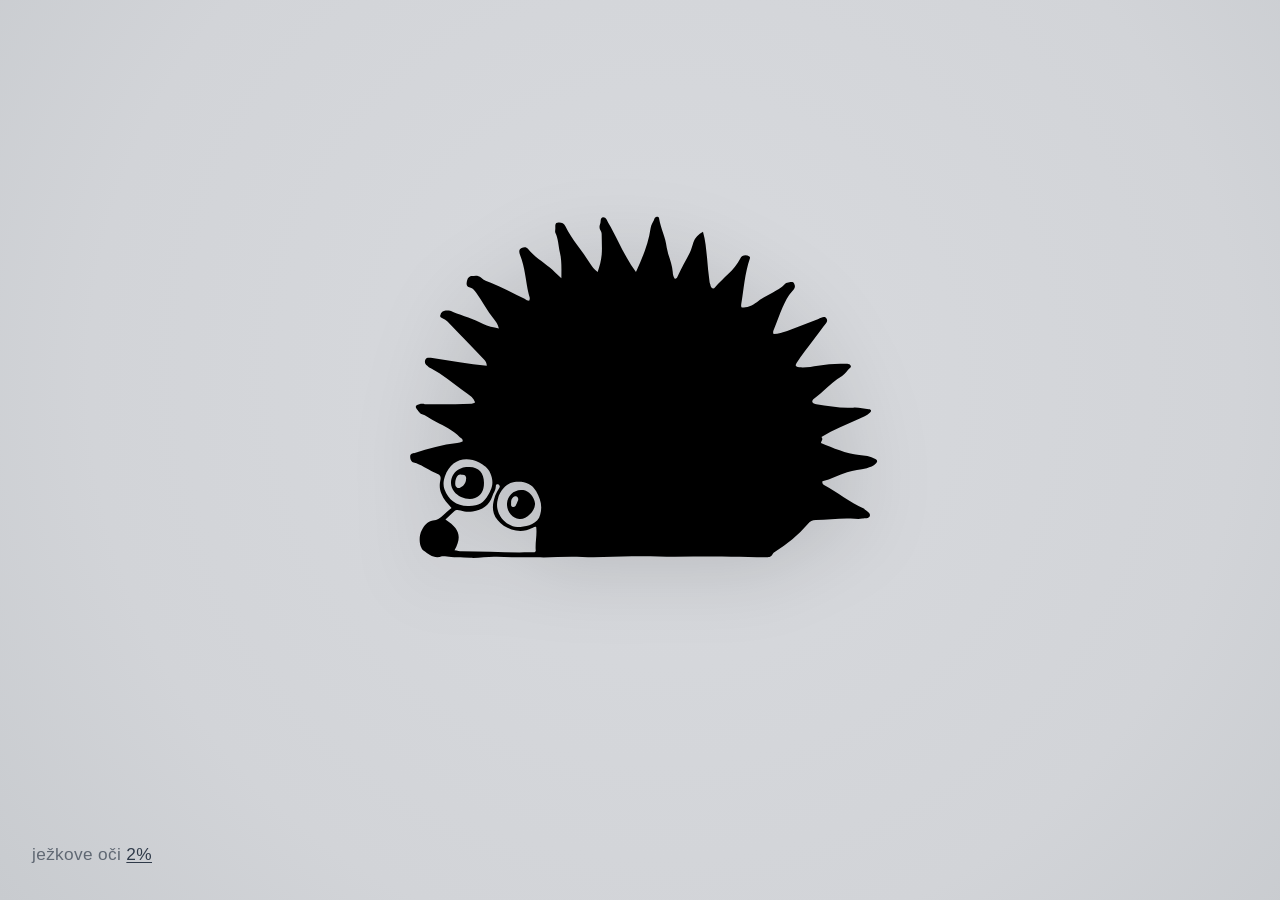
==== index.html @ 35e92e1d "Initial static hedgehog site with README" ====
<!doctype html>
<html lang="sk">
  <head>
    <meta charset="UTF-8" />
    <meta name="viewport" content="width=device-width, initial-scale=1.0" />
    <title>OZ Ježkove oči | Komunitná cyklodielňa BANM</title>
    <meta
      name="description"
      content="Sme občianske združenie ktoré prevádzkuje komunitnú cyklodielňu BANM v Bratislave od roku 2014."
    />
    <meta name="robots" content="index, follow" />
    <meta name="theme-color" content="#d8dade" />
    <meta name="application-name" content="OZ Ježkove oči" />
    <meta
      name="keywords"
      content="OZ Ježkove oči, BANM, komunitná cyklodielňa, Bratislava, občianske združenie"
    />
    <meta
      property="og:title"
      content="OZ Ježkove oči | Komunitná cyklodielňa BANM"
    />
    <meta
      property="og:description"
      content="Sme občianske združenie ktoré prevádzkuje komunitnú cyklodielňu BANM v Bratislave od roku 2014."
    />
    <meta property="og:type" content="website" />
    <meta property="og:locale" content="sk_SK" />
    <meta name="twitter:card" content="summary" />
    <meta
      name="twitter:title"
      content="OZ Ježkove oči | Komunitná cyklodielňa BANM"
    />
    <meta
      name="twitter:description"
      content="Sme občianske združenie ktoré prevádzkuje komunitnú cyklodielňu BANM v Bratislave od roku 2014."
    />
    <link rel="icon" type="image/svg+xml" href="./favicon.svg" />
    <link rel="stylesheet" href="./styles.css" />
    <script type="application/ld+json">
      {
        "@context": "https://schema.org",
        "@type": "Organization",
        "name": "OZ Ježkove oči",
        "description": "Sme občianske združenie ktoré prevádzkuje komunitnú cyklodielňu BANM v Bratislave od roku 2014.",
        "foundingDate": "2014",
        "location": {
          "@type": "Place",
          "name": "Bratislava, Slovensko"
        }
      }
    </script>
  </head>
  <body>
    <main class="stage">
      <button
        class="hedgehog"
        id="hedgehog"
        type="button"
        aria-label="Prepnúť svetlý a tmavý režim"
        title="Klikni na ježka pre prepnutie light/dark"
      >
        <img
          class="hedgehog-base"
          src="./jezko_bez_oci.svg"
          alt="Ježko bez očí"
          draggable="false"
        />
        <img
          class="eye eye-left"
          id="left-eye"
          src="./lave-oko.svg"
          alt=""
          aria-hidden="true"
          draggable="false"
        />
        <img
          class="eye eye-right"
          id="right-eye"
          src="./prave-oko.svg"
          alt=""
          aria-hidden="true"
          draggable="false"
        />
      </button>
    </main>

    <p class="caption">
      ježkove oči
      <a
        href="https://drive.google.com/file/d/1SXDClQhnGmANCc_QYqQA6G8SayLOqm3H/view?usp=share_link"
        target="_blank"
        rel="noopener noreferrer"
      >
        2%
      </a>
    </p>

    <script src="./main.js"></script>
  </body>
</html>
---- styles.css ----
:root {
  --bg-a: #d8dade;
  --bg-b: #d2d4d8;
  --bg-c: #c8cbcf;
  --text: #606873;
  --link: #2f3a49;
  --hedgehog-filter: none;
  --hedgehog-shadow: 0 14px 38px rgba(0, 0, 0, 0.12);
}

body.theme-dark {
  --bg-a: #141b23;
  --bg-b: #0f151d;
  --bg-c: #0b1118;
  --text: #c7d2df;
  --link: #edf5ff;
  --hedgehog-filter: brightness(0) invert(1);
  --hedgehog-shadow: 0 20px 50px rgba(0, 0, 0, 0.45);
}

*,
*::before,
*::after {
  box-sizing: border-box;
}

html,
body {
  margin: 0;
  min-height: 100%;
}

body {
  min-height: 100svh;
  overflow: hidden;
  background:
    radial-gradient(circle at 52% 42%, var(--bg-a) 0%, var(--bg-b) 68%, var(--bg-c) 100%);
  color: var(--text);
  font-family: "Avenir Next", "Gill Sans", "Trebuchet MS", sans-serif;
  transition: background 220ms ease, color 220ms ease;
}

.stage {
  min-height: 100svh;
  display: grid;
  place-items: center;
  padding: 2rem;
}

.hedgehog {
  appearance: none;
  border: 0;
  background: transparent;
  cursor: pointer;
  position: relative;
  width: min(56vmin, 520px);
  aspect-ratio: 100 / 125;
  padding: 0;
  user-select: none;
  filter: drop-shadow(var(--hedgehog-shadow));
  transition: filter 220ms ease;
}

.hedgehog:focus-visible {
  outline: 2px solid color-mix(in srgb, var(--link) 70%, white 30%);
  outline-offset: 0.4rem;
}

.hedgehog-base {
  display: block;
  width: 100%;
  height: 100%;
  filter: var(--hedgehog-filter);
  transition: filter 220ms ease;
  pointer-events: none;
}

.eye {
  position: absolute;
  transform-origin: 50% 50%;
  transform: rotate(var(--rotation, 0deg));
  will-change: transform;
  filter: var(--hedgehog-filter);
  transition: filter 220ms ease;
  pointer-events: none;
}

.eye-left {
  left: 12.48%;
  top: 52.704%;
  width: 6.62%;
}

.eye-right {
  left: 23.6%;
  top: 56.384%;
  width: 5.51%;
}

.caption {
  position: fixed;
  left: clamp(1rem, 2.5vw, 2.25rem);
  bottom: clamp(1rem, 2.7vw, 2.25rem);
  margin: 0;
  font-size: clamp(0.95rem, 1.35vw, 1.2rem);
  letter-spacing: 0.02em;
}

.caption a {
  color: var(--link);
  text-decoration-thickness: 0.08em;
  text-underline-offset: 0.14em;
  transition: opacity 140ms ease;
}

.caption a:hover {
  opacity: 0.78;
}

@media (max-width: 640px) {
  .hedgehog {
    width: min(72vmin, 430px);
  }
}
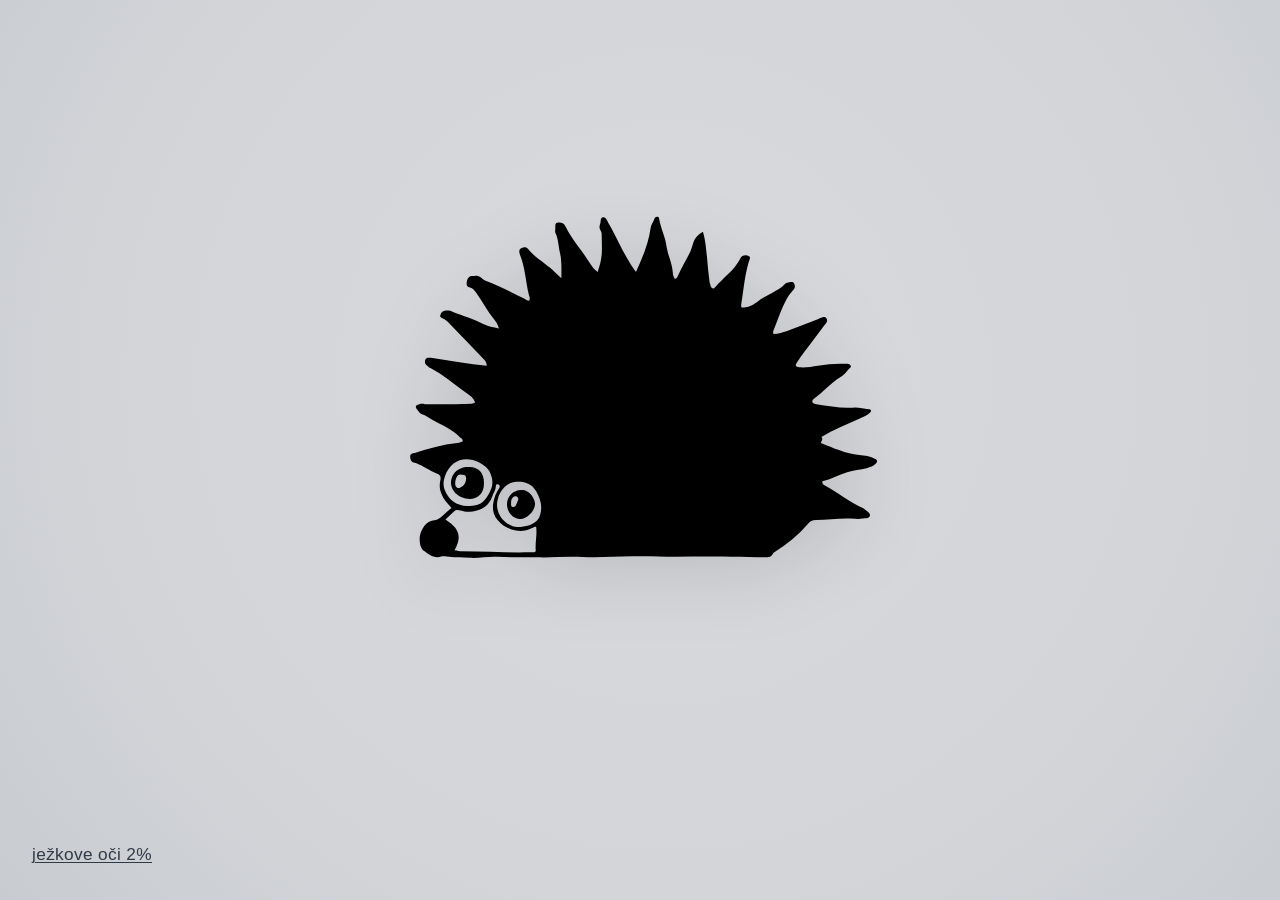
==== commit 1b0eb410: "Add 2 percent page CTAs and split landing flow" ====
--- a/index.html
+++ b/index.html
@@ -13,7 +13,7 @@
     <meta name="application-name" content="OZ Ježkove oči" />
     <meta
       name="keywords"
-      content="OZ Ježkove oči, BANM, komunitná cyklodielňa, Bratislava, občianske združenie"
+      content="OZ Ježkove oči, BANM, komunitná cyklodielňa, Bratislava, občianske združenie, 2 percentá"
     />
     <meta
       property="og:title"
@@ -85,14 +85,7 @@
     </main>
 
     <p class="caption">
-      ježkove oči
-      <a
-        href="https://drive.google.com/file/d/1SXDClQhnGmANCc_QYqQA6G8SayLOqm3H/view?usp=share_link"
-        target="_blank"
-        rel="noopener noreferrer"
-      >
-        2%
-      </a>
+      <a href="./2percenta.html">ježkove oči 2%</a>
     </p>
 
     <script src="./main.js"></script>
--- a/styles.css
+++ b/styles.css
@@ -110,7 +110,6 @@
   color: var(--link);
   text-decoration-thickness: 0.08em;
   text-underline-offset: 0.14em;
-  transition: opacity 140ms ease;
 }
 
 .caption a:hover {
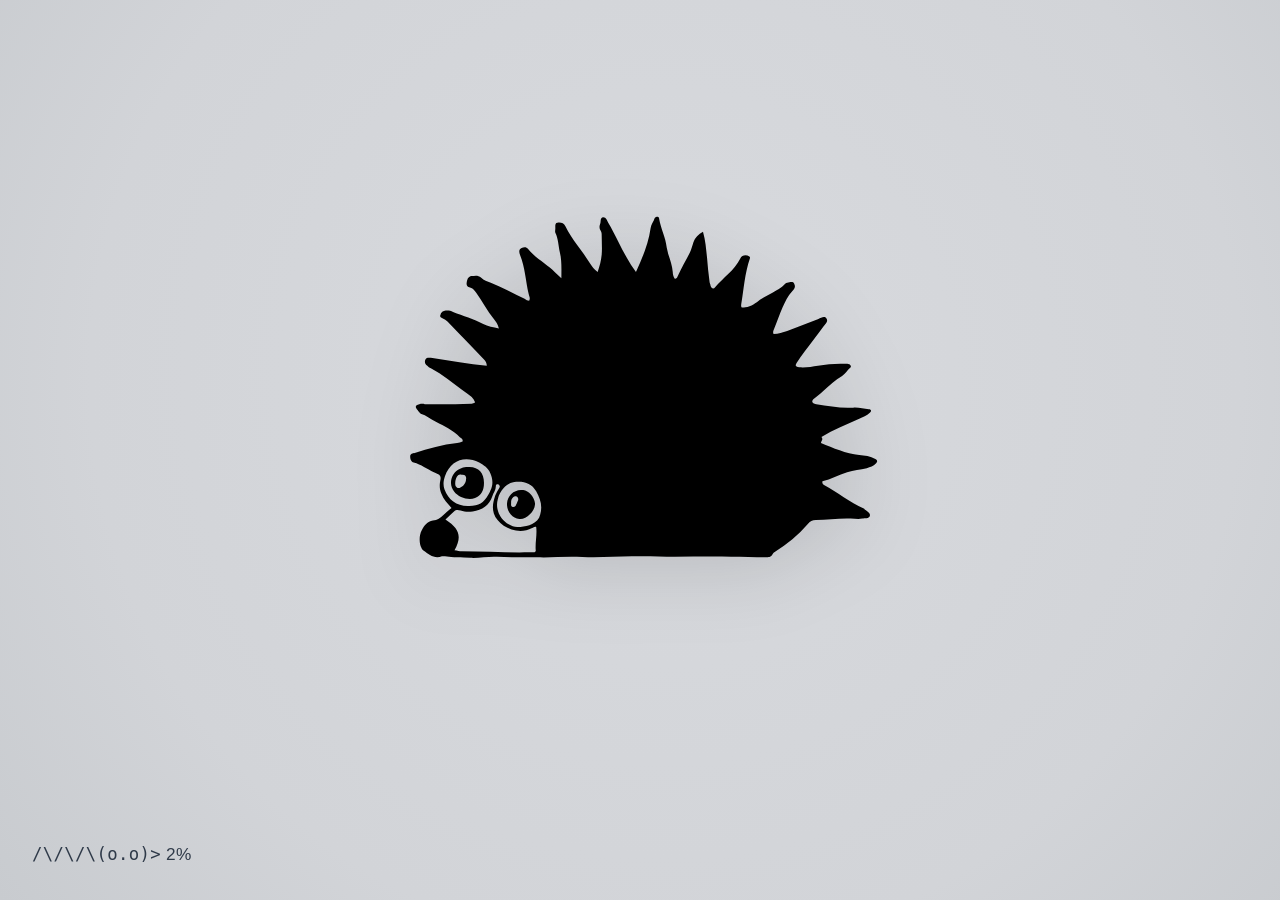
==== commit 4b1fdcfe: "Add ASCII hedgehog logo to landing link, 2% footer, and README Co-Authored-By: Claude Fable 5 <norep" ====
--- a/index.html
+++ b/index.html
@@ -85,7 +85,9 @@
     </main>
 
     <p class="caption">
-      <a href="./2percenta.html">ježkove oči 2%</a>
+      <a href="./2percenta.html"
+        ><span class="ascii-logo">/\/\/\(o.o)&gt;</span> 2%</a
+      >
     </p>
 
     <script src="./main.js"></script>
--- a/styles.css
+++ b/styles.css
@@ -108,8 +108,12 @@
 
 .caption a {
   color: var(--link);
-  text-decoration-thickness: 0.08em;
-  text-underline-offset: 0.14em;
+  text-decoration: none;
+}
+
+.ascii-logo {
+  font-family: "SF Mono", "Menlo", "Consolas", monospace;
+  white-space: pre;
 }
 
 .caption a:hover {
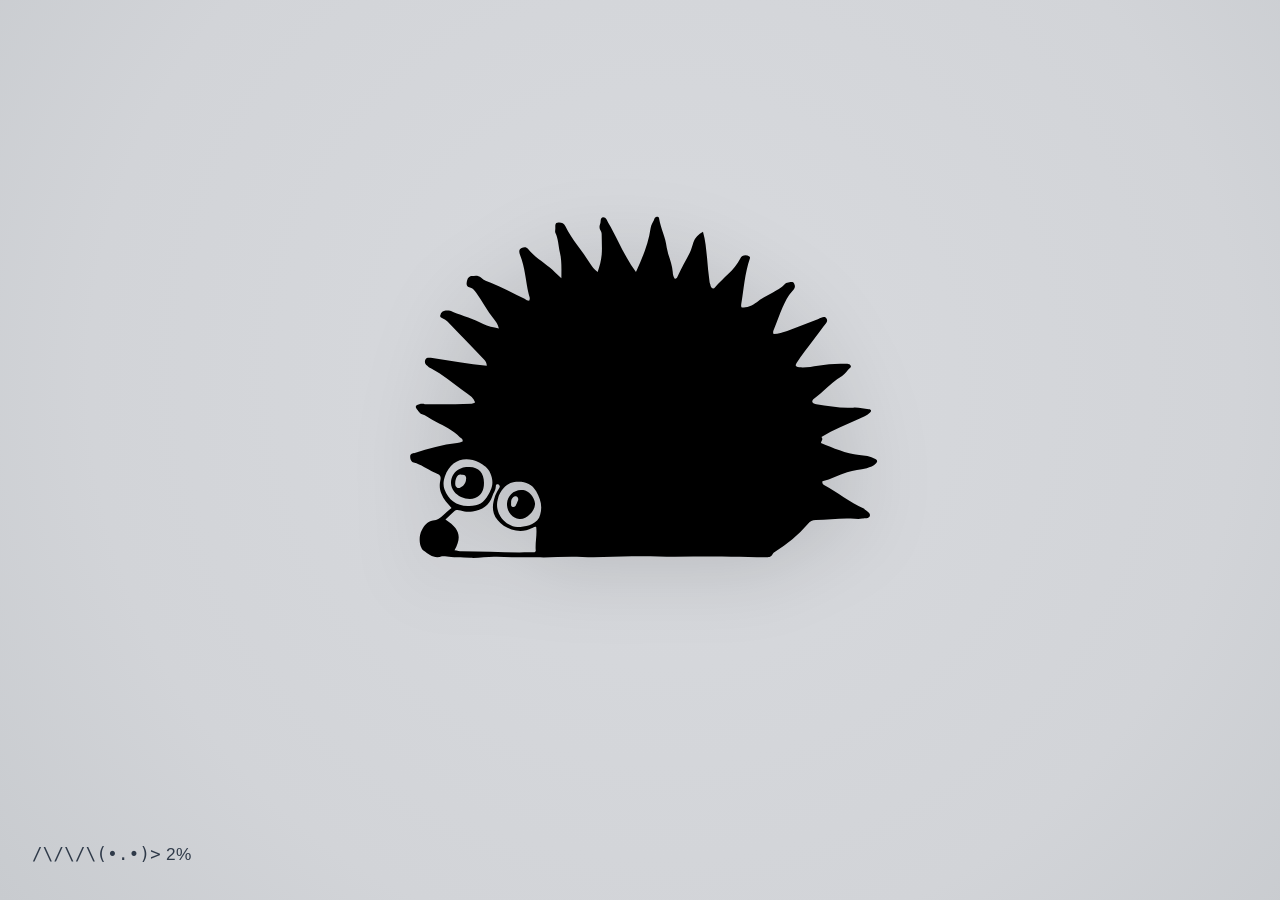
==== commit 7a45000f: "Replace (o.o) eyes with (•.•) as the primary logo variant Co-Authored-By: Claude Fable 5 <noreply@an" ====
--- a/index.html
+++ b/index.html
@@ -86,7 +86,7 @@
 
     <p class="caption">
       <a href="./2percenta.html"
-        ><span class="ascii-logo">/\/\/\(o.o)&gt;</span> 2%</a
+        ><span class="ascii-logo">/\/\/\(•.•)&gt;</span> 2%</a
       >
     </p>
 
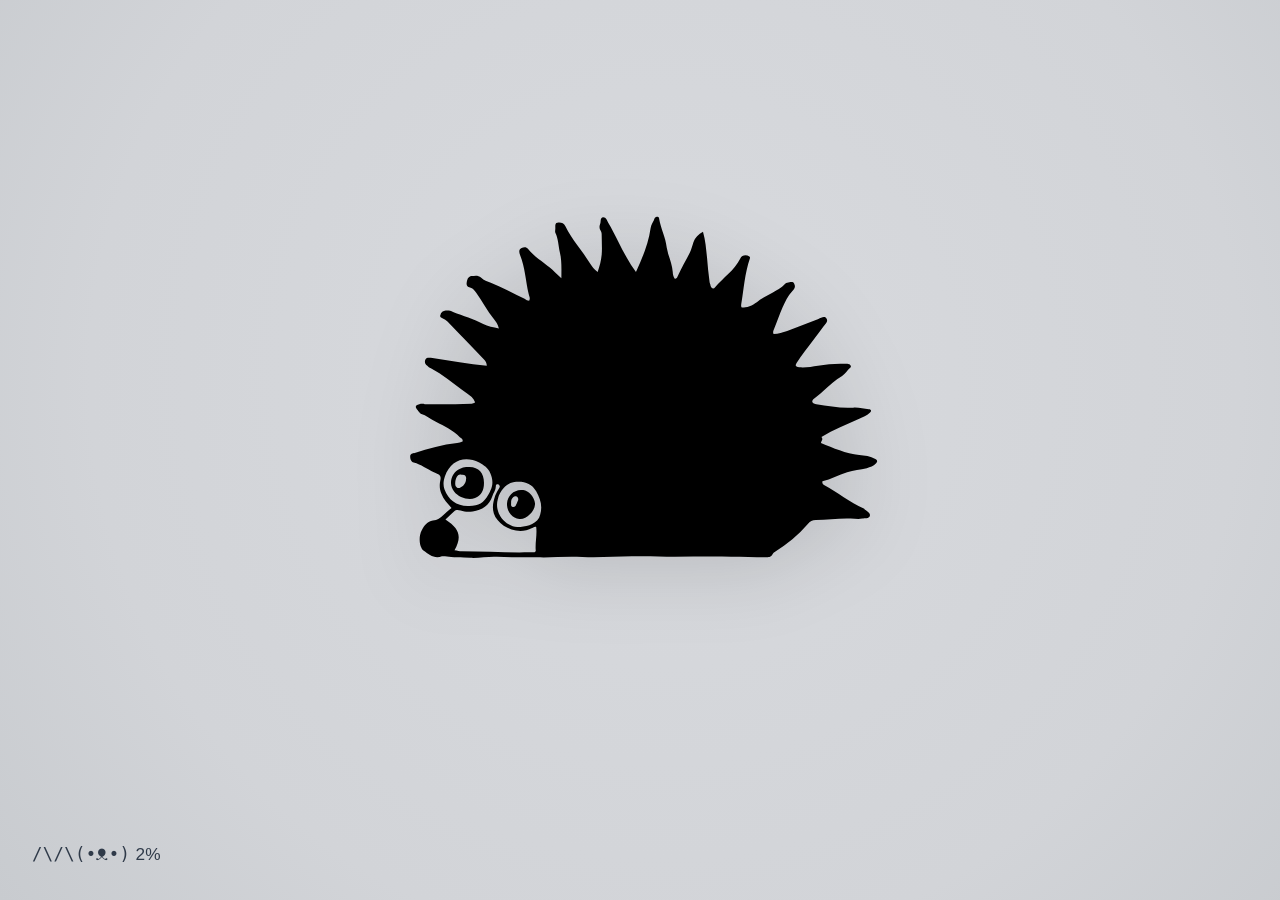
==== commit 0dbd3123: "Switch site logos to bearblog-style snout variants Co-Authored-By: Claude Fable 5 <noreply@anthropic" ====
--- a/index.html
+++ b/index.html
@@ -86,7 +86,7 @@
 
     <p class="caption">
       <a href="./2percenta.html"
-        ><span class="ascii-logo">/\/\/\(•.•)&gt;</span> 2%</a
+        ><span class="ascii-logo">/\/\(•ᴥ•)</span> 2%</a
       >
     </p>
 
